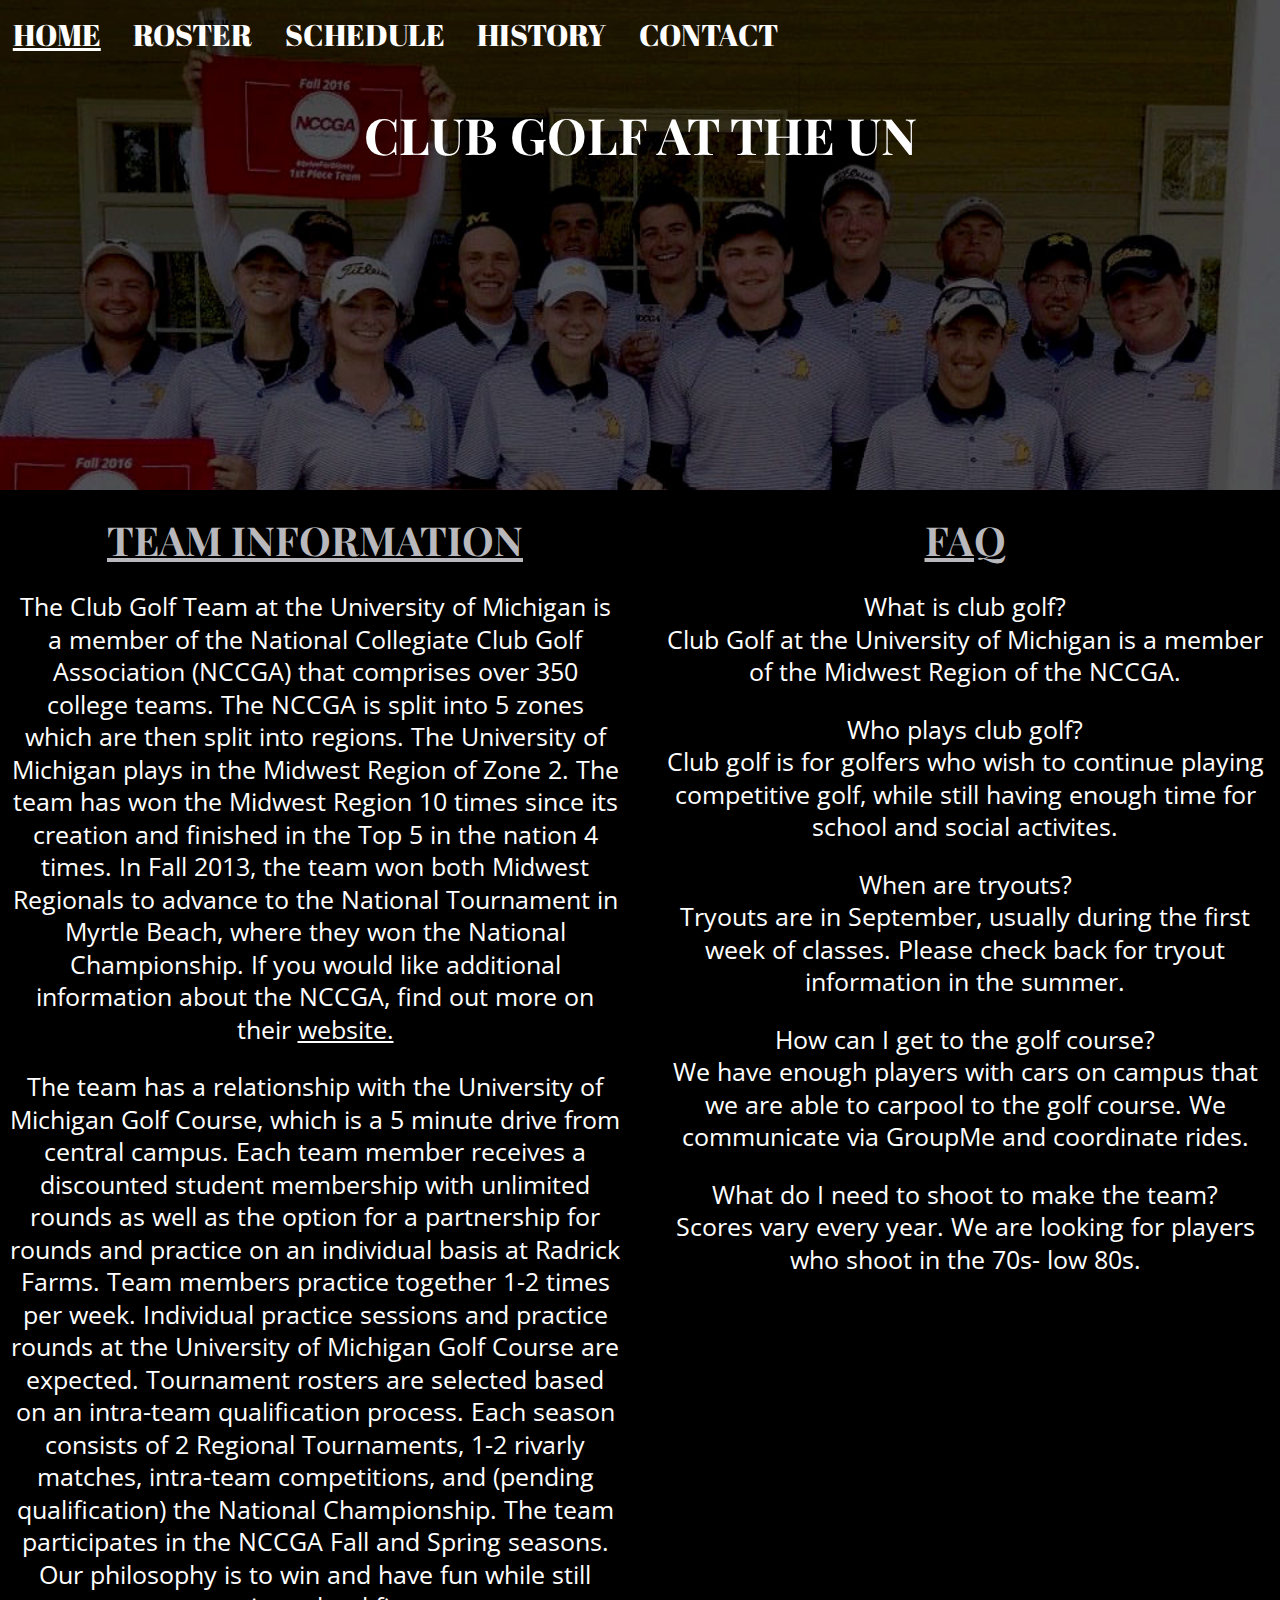
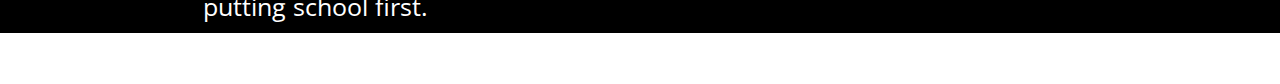
==== index.html @ b540fb55 "w3 errors index" ====
<!DOCTYPE html>
<html lang="en" dir="ltr">
  <head>
    <meta charset="utf-8">
    <!-- Global site tag (gtag.js) - Google Analytics -->
    <script async src="https://www.googletagmanager.com/gtag/js?id=UA-138575042-1"></script>
    <script>
      window.dataLayer = window.dataLayer || [];
      function gtag(){dataLayer.push(arguments);}
      gtag('js', new Date());

      gtag('config', 'UA-138575042-1');

      var i = 0;
      var txt = ' Golf at the University of Michigan';
      var speed = 50;

      function typeWriter() {
        if (i < txt.length) {
          document.getElementById("info").innerHTML += txt.charAt(i);
          i++;
          setTimeout(typeWriter, speed);
        }
      }
    </script>
    <meta name="viewport" content="width=device-width, initial-scale=1.0">
    <link rel="stylesheet" href="css/html5reset.css">
    <link rel="stylesheet" href="css/style.css">
    <link href="https://fonts.googleapis.com/css?family=Abril+Fatface" rel="stylesheet">
    <link href="https://fonts.googleapis.com/css?family=Open+Sans" rel="stylesheet">
    <link href="https://fonts.googleapis.com/css?family=Playfair+Display" rel="stylesheet">
    <link rel="stylesheet" href="https://use.fontawesome.com/releases/v5.7.1/css/all.css" integrity="sha384-fnmOCqbTlWIlj8LyTjo7mOUStjsKC4pOpQbqyi7RrhN7udi9RwhKkMHpvLbHG9Sr" crossorigin="anonymous">
    <link rel="stylesheet" href="https://cdnjs.cloudflare.com/ajax/libs/font-awesome/4.7.0/css/font-awesome.min.css">
    <title>Club Golf at the University of Michigan</title>
  </head>
  <body class="background" onload="typeWriter()">
    <a href= "#main" class="skip"> Skip to Content</a>
    <div class="imagearea">
      <nav class="topnav" id="myTopnav">
        <div class="indexnav">
    <a href="index.html" class ="current">Home</a>
    <a href= "roster.html">Roster</a>
    <a href= "schedule.html">Schedule</a>
    <a href= "history.html">History</a>
    <a href= "contact.html">Contact</a>
    <a href="javascript:void(0);" class="icon" onclick="myFunction()"><i class="fa fa-bars"></i></a>
  </div>
</nav>
<header>
<h1 id="info">Club </h1>
</header>
</div>

<main id="main">

  <div class="indexcontainer">
  <div>
<h2>Team Information</h2>

<p> The Club Golf Team at the University of Michigan is a member of the National Collegiate Club Golf Association (NCCGA) that comprises over 350 college teams. The NCCGA is split into 5 zones which are then split into regions. The University of Michigan plays in the Midwest Region of Zone 2. The team has won the Midwest Region 10 times since its creation and finished in the Top 5 in the nation 4 times. In Fall 2013, the team won both Midwest Regionals to advance to the National Tournament in Myrtle Beach, where they won the National Championship. If you would like additional information about the NCCGA, find out more on their  <a href="https://nextgengolf.org/college-golf/nccga/."> website. </a> </p>
<br>
<p>The team has a relationship with the University of Michigan Golf Course, which is a 5 minute drive from central campus. Each team member receives a discounted student membership with unlimited rounds as well as the option for a partnership for rounds and practice on an individual basis at Radrick Farms. Team members practice together 1-2 times per week. Individual practice sessions and practice rounds at the University of Michigan Golf Course are expected. Tournament rosters are selected based on an intra-team qualification process. Each season consists of 2 Regional Tournaments, 1-2 rivarly matches, intra-team competitions, and (pending qualification) the National Championship. The team participates in the NCCGA Fall and Spring seasons. Our philosophy is to win and have fun while still putting school first. </p>
</div>
<div>
<h2>FAQ </h2>

<p>What is club golf?</p>

<p>Club Golf at the University of Michigan is a member of the Midwest Region of the NCCGA.</p>
<br>
<p>Who plays club golf?</p>

<p>Club golf is for golfers who wish to continue playing competitive golf, while still having enough time for school and social activites.</p>
<br>
<p>When are tryouts?</p>

<p>Tryouts are in September, usually during the first week of classes. Please check back for tryout information in the summer.</p>
<br>
<p>How can I get to the golf course?</p>

<p>We have enough players with cars on campus that we are able to carpool to the golf course. We communicate via GroupMe and coordinate rides.</p>
<br>
<p>What do I need to shoot to make the team?</p>

<p>Scores vary every year. We are looking for players who shoot in the 70s- low 80s.</p>
</div>
</div class="twitter">
		<!-- Select here to avoid Twitter feed -->
		<a id="accessibility-link" href="#afterTwitterTimeline">Skip twitter timeline</a>

		<div>
			<a class="twitter-timeline"  href="https://twitter.com/clubgolfmich?lang=en"
			data-width="100%" data-height="70vh">Tweets by umsi</a>

			<script async src="https://platform.twitter.com/widgets.js"</script>

		</div>
		<span id="afterTwitterTimeline" tabindex="0" title="End of twitter feed"></span>
</main>

<footer>
<a href="https://www.facebook.com/ClubGolfAtMichigan/" target="_blank"><i class="fab fa-facebook-square" title="facebook link"></i></a>
<a href="https://twitter.com/clubgolfmich?lang=en" target="_blank"><i class="fab fa-twitter-square" title="twitter link"></i></a>
<a href="https://www.instagram.com/clubgolfmich/?hl=en" target="_blank"><i class="fab fa-instagram" title="instagram link"></i></a>
<a href="mailto:michiganclubgolf@gmail.com" target="_blank"><i class="fas fa-envelope-square" title="email"></i></a>

  </footer>
  <script>
  function myFunction() {
    var x = document.getElementById("myTopnav");
    if (x.className === "topnav") {
      x.className += " responsive";
    } else {
      x.className = "topnav";
    }
    var info = document.getElementById("info")
    info.style.display = 'none';

  }
  </script>
</body>
</html>
---- css/style.css ----
.topnav a:hover {
  background-color: #ddd;
  color: black;
}

.topnav .icon {
  display: none;
}

nav a {
  color: rgba(0,0,0,.54);
  font-size: 30px;
  padding: 0.8rem;
  text-decoration: none;
  text-transform: uppercase;
  font-family: 'Abril Fatface', cursive;
}

.twitter {
  background-color: black;
}

.carousel {
  width: 100%;
}



#accessibility-link {
  color: black;
  position: relative;
  left: -2000px;
}

#accessibility-link:focus {
  position: static;
  border: 2px solid black;
}

#form {
  display: block;
}

body {
  text-align: center;
}


nav {
  margin-top: 25px;
  margin-bottom: 50px;
  text-align: left;
}

.indexnav {
  margin-top: 25px;
  padding-top: 20px;
  margin-bottom: 50px;
}

.current {
  color: rgb(0,0,0);
  text-decoration: underline;
}

.skip {
  position: relative;
  left: -2000px;
}

.skip:focus {
  position: static;
  border: 2px solid black;
}

/* table bordering style */
table {
  border-collapse: collapse;
  position: relative;
  margin: 0 auto;
}
th,
td {
  border: 3px solid #c6c7cc;
  padding: 10px 15px;
}
th {
  font-weight: bold;
}

h1 {
  text-align: center;
  padding: 10px;
  text-transform: uppercase;
  font-size: 35px;
}

.histcontainer {
  display: grid;
  grid-template-columns: 1fr;
  grid-row-gap: 40px;
  justify-items: center;
}

.histcontainer li{
  list-style: none;
}

.contact_container {
  display: grid;
  grid-row-gap: 40px;
  justify-items: center;
}

.contact_container div {
  font-size: 20px;
}

.contactheader {
  margin-bottom: 20px;
}

.indexcontainer {
  display: grid;
  column-gap: 40px;
  justify-content: center;
  grid-row-gap: 40px;
}


.fab {
  display: inline;
  font-size: 32px;
  color: black;
}

.fas {
  display: inline;
  font-size: 32px;
  color: black;
}

footer {
  text-align: center;
  padding: 10px;
}

.imagearea {
  background-color: black;
  background-image: url("../images/teampic.jpg");
  background-repeat: no-repeat;
  background-size: cover;
  background-position: center;
  margin-top: -50px;
  height: 490px;
}


.background h1 {
  color: white;
  height: 100px;
  text-align: center;
  text-transform: uppercase;
  font-family: 'Playfair Display', serif;
  font-size: 50px;
}

.background p {
  line-height: 1.3;
  font-family: 'Open Sans', sans-serif;
  font-size: 25px;
}

.background h2{
  text-align: center;
  text-decoration: underline;
  text-transform: uppercase;
  font-family: 'Playfair Display', serif;
  margin-bottom: 10px;
  color: rgb(184,184 ,189);
  font-size: 40px;
}

.background .indexcontainer {
  padding: 10px;
  background-color: black;
  color: white;
}

.background a {
  color: white;
}

.indexnav a {
  color: white;
}

.background .fab {
  color: white;
}

.background .fas {
  color: white;
}

.background footer {
  overflow: auto;
  background: rgb(57, 55, 61);
  padding: 25px;
}

.navimg {
  height: 70px;
  width: 70px;
  margin-top: -30px;
  margin-bottom: -20px;
  margin-right: -10px;
}

body {
  font-family: Helvetica;
  font-size: 25px;
}

h2 {
  padding: 20px;
}


/* full screen */
@media screen and (min-width: 1000px) {
  .indexcontainer {
    grid-template-columns: 1fr 1fr;
  }
  .histcontainer {
    grid-template-columns: 1fr 1fr;
    justify-items: left;

  }
  .histcontainer > div > ul > li {
    text-align: left;
  }

  .histcontainer li{
    list-style: circle;
  }

  .histcontainer > div > h2 {
    text-align: left;
  }

  .historyheader {
    margin-bottom: 30px;
  }

  .contact_container {
    grid-template-columns: 1fr 1fr 1fr;
  }

  .contactfooter {
    padding-top: 30px;
  }

}

/* ipad */
@media screen and (min-width : 700px) and (max-width : 1245px) {
  .box {
    min-height: 100vh;
    position: relative;
    padding-bottom: 40px;
  }
  .contact_container {
    grid-template-columns: 1fr 1fr;
  }
  .contact_container img {
    width: 350px;
  }
  .contactfooter {
    position: absolute;
    bottom: 0;
    width: 100%;
  }
}

/* phone */
@media screen and (max-width: 800px) {
  .topnav a:not(:first-child) {display: none;}
  .topnav a.icon {
    float: right;
    display: block;
  }
}

@media screen and (max-width: 800px) {
  .topnav.responsive {position: relative;}
  .topnav.responsive .icon {
    position: absolute;
    right: 0;
    top: 0;
  }
  .topnav.responsive a {
    float: none;
    display: block;
    text-align: left;
  }
}

/* Print QR code */
@media print {
       body:after{
            content: url(https://chart.googleapis.com/chart?cht=qr&chs=150x150&chl=https://carolgil.github.io/michiganclubgolf/&choe=UTF-8);
            }
}
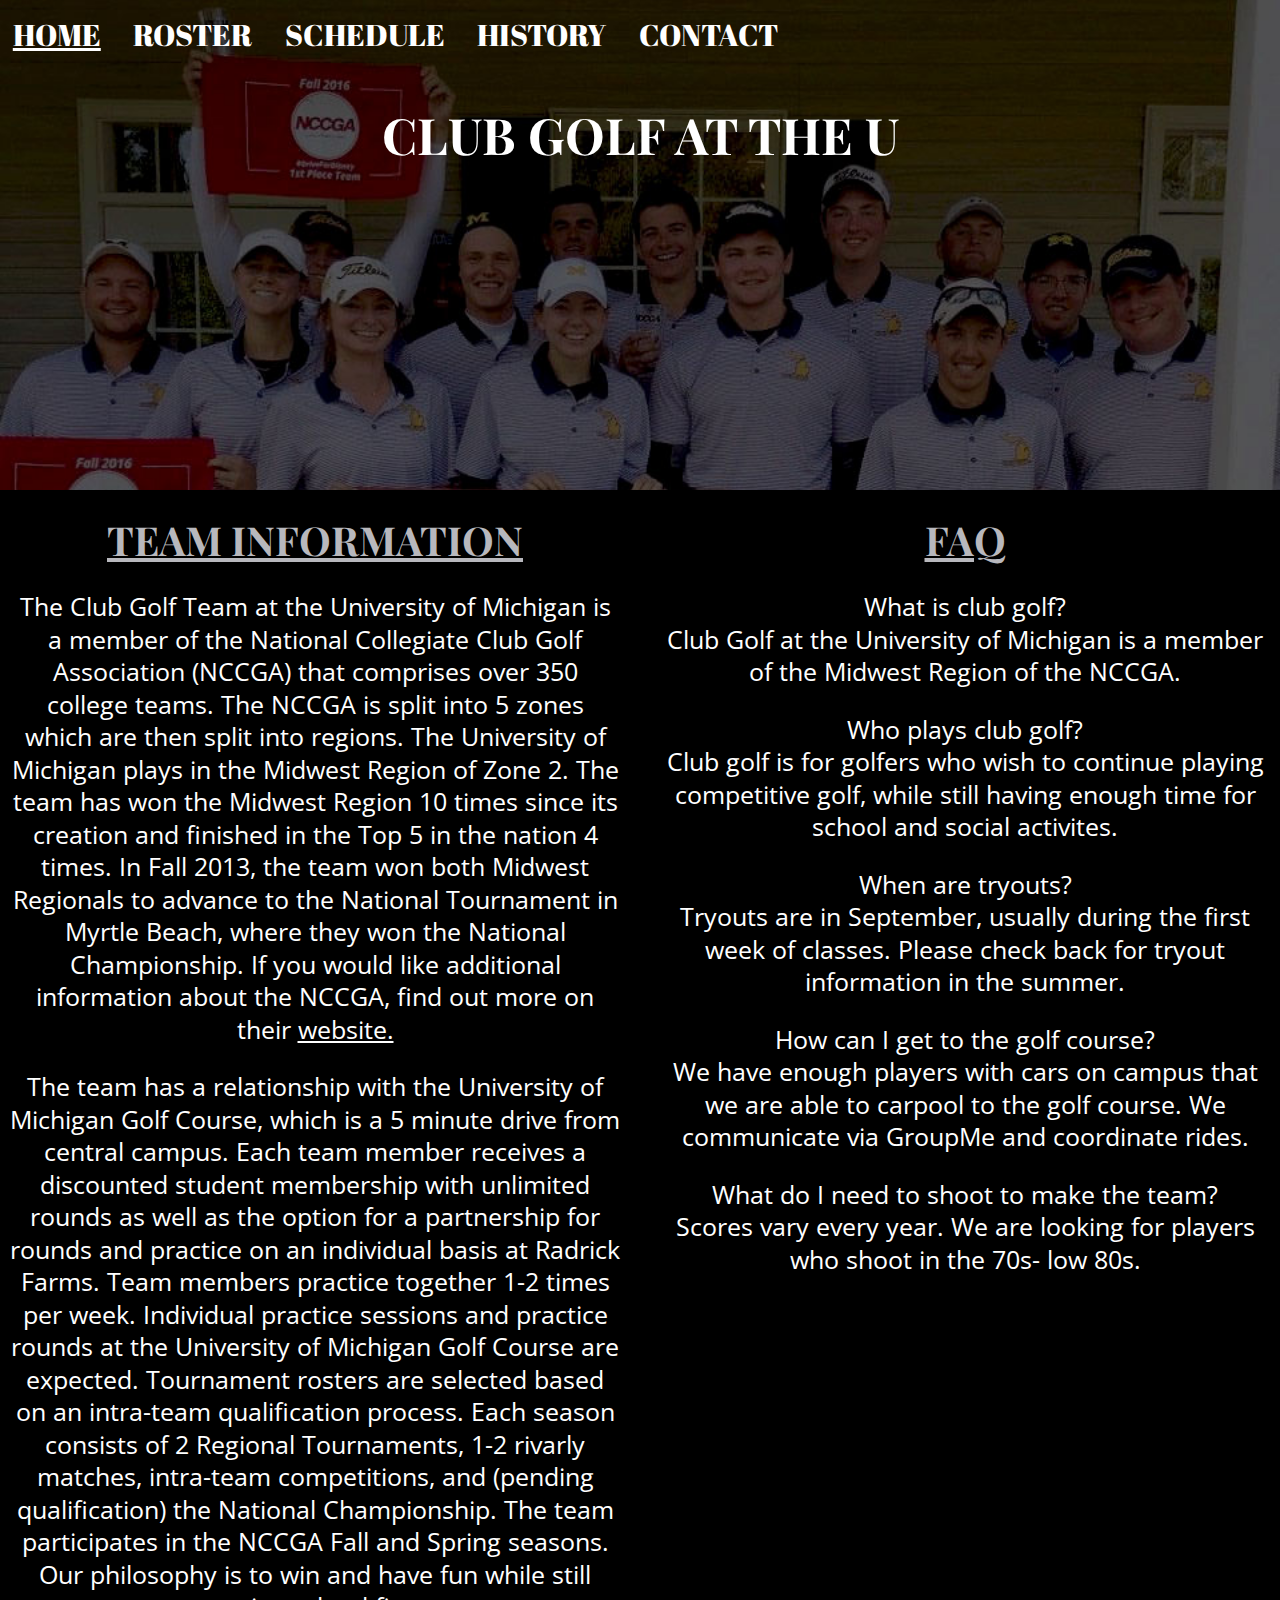
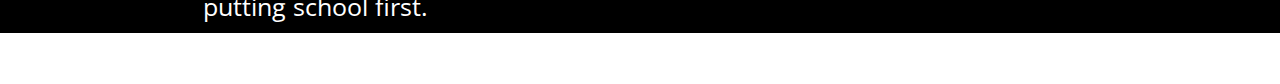
==== commit 873c1f35: "fix java" ====
--- a/index.html
+++ b/index.html
@@ -22,6 +22,18 @@
           setTimeout(typeWriter, speed);
         }
       }
+
+      function myFunction() {
+        var x = document.getElementById("myTopnav");
+        if (x.className === "topnav") {
+          x.className += " responsive";
+        } else {
+          x.className = "topnav";
+        }
+        var info = document.getElementById("info")
+        info.style.display = 'none';
+
+        }
     </script>
     <meta name="viewport" content="width=device-width, initial-scale=1.0">
     <link rel="stylesheet" href="css/html5reset.css">
@@ -105,18 +117,5 @@
 <a href="mailto:michiganclubgolf@gmail.com" target="_blank"><i class="fas fa-envelope-square" title="email"></i></a>
 
   </footer>
-  <script>
-  function myFunction() {
-    var x = document.getElementById("myTopnav");
-    if (x.className === "topnav") {
-      x.className += " responsive";
-    } else {
-      x.className = "topnav";
-    }
-    var info = document.getElementById("info")
-    info.style.display = 'none';
-
-  }
-  </script>
 </body>
 </html>
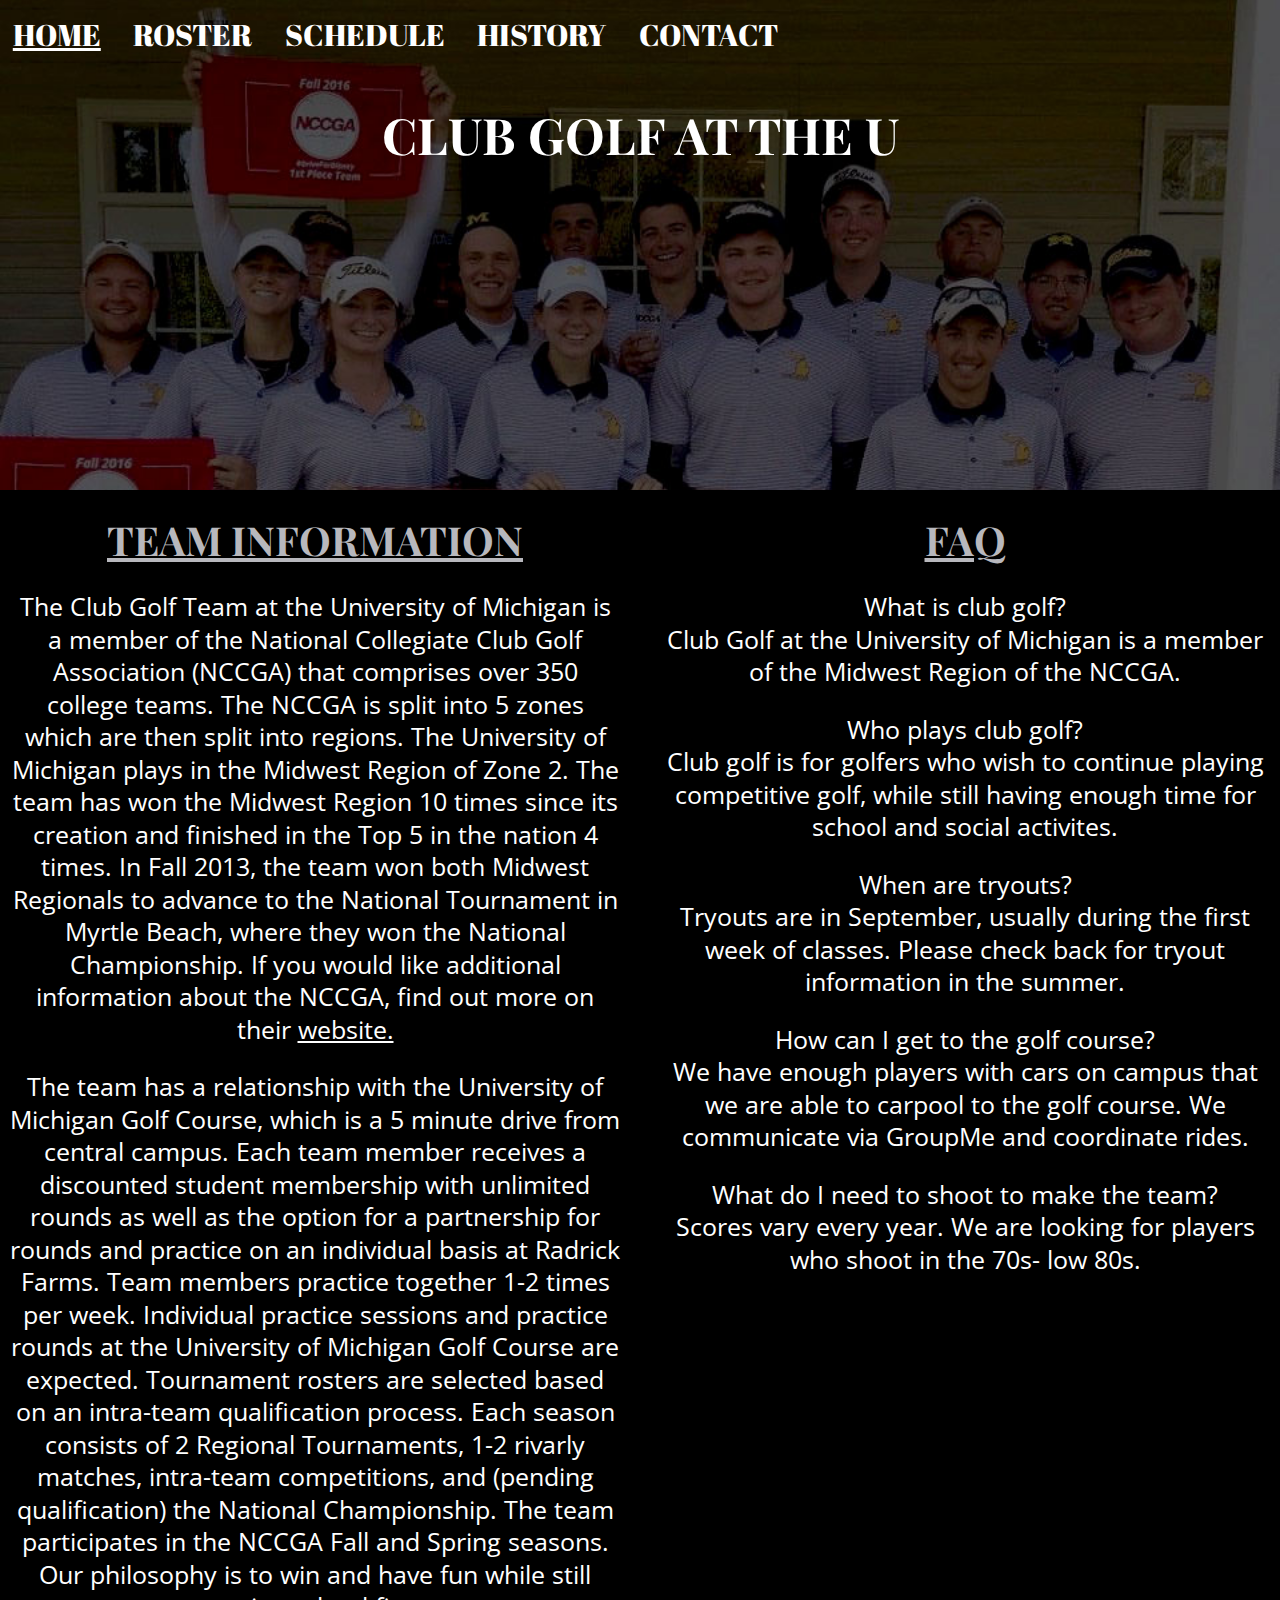
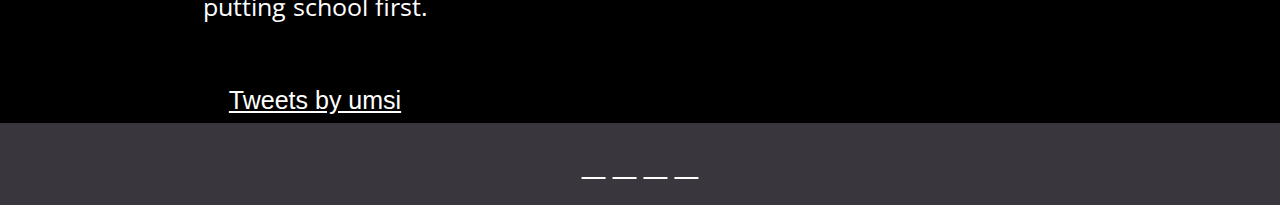
==== commit 8b5cc727: "w3 errors index" ====
--- a/index.html
+++ b/index.html
@@ -96,7 +96,7 @@
 
 <p>Scores vary every year. We are looking for players who shoot in the 70s- low 80s.</p>
 </div>
-</div class="twitter">
+<div class="twitter">
 		<!-- Select here to avoid Twitter feed -->
 		<a id="accessibility-link" href="#afterTwitterTimeline">Skip twitter timeline</a>
 
@@ -104,10 +104,11 @@
 			<a class="twitter-timeline"  href="https://twitter.com/clubgolfmich?lang=en"
 			data-width="100%" data-height="70vh">Tweets by umsi</a>
 
-			<script async src="https://platform.twitter.com/widgets.js"</script>
+			<script async src="https://platform.twitter.com/widgets.js"></script>
 
 		</div>
 		<span id="afterTwitterTimeline" tabindex="0" title="End of twitter feed"></span>
+    </div>
 </main>
 
 <footer>
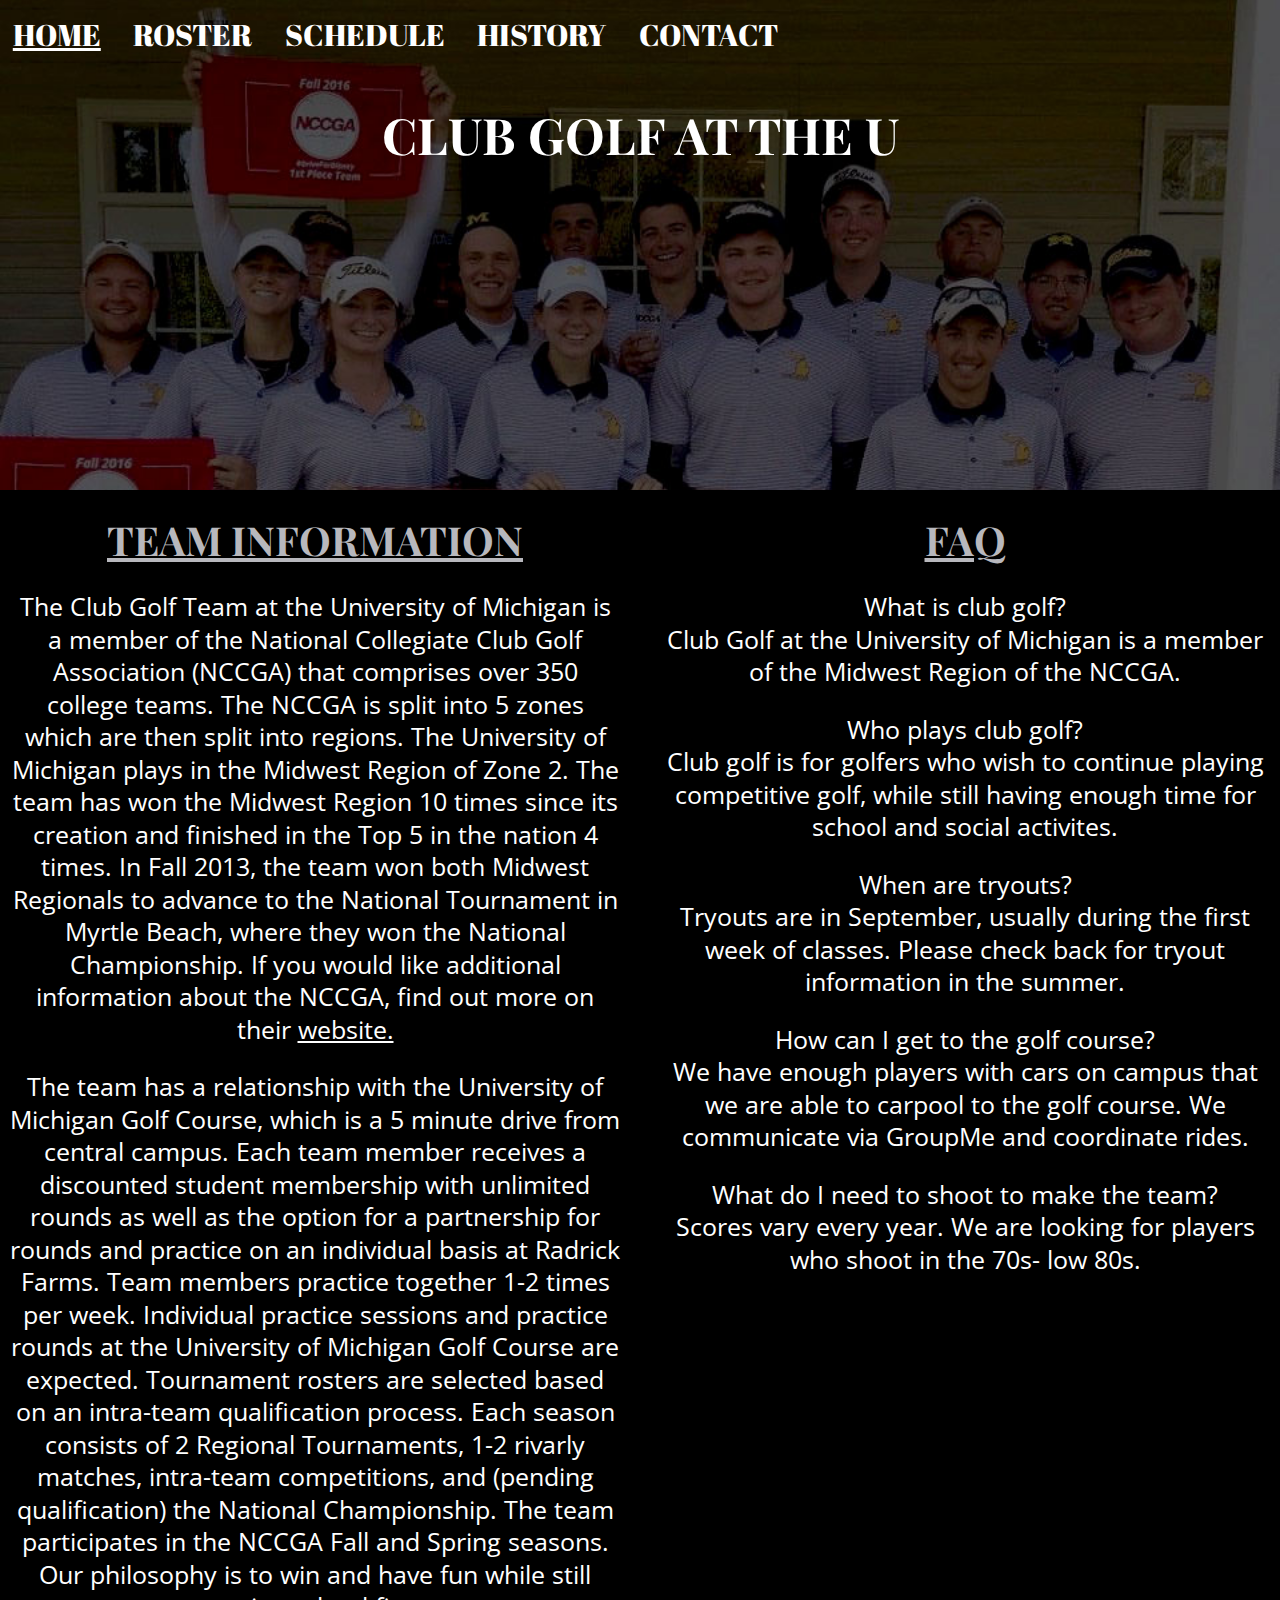
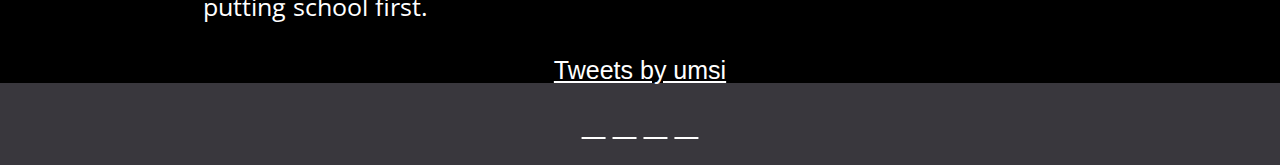
==== commit e45fbca8: "fix div" ====
--- a/index.html
+++ b/index.html
@@ -96,6 +96,7 @@
 
 <p>Scores vary every year. We are looking for players who shoot in the 70s- low 80s.</p>
 </div>
+</div>
 <div class="twitter">
 		<!-- Select here to avoid Twitter feed -->
 		<a id="accessibility-link" href="#afterTwitterTimeline">Skip twitter timeline</a>
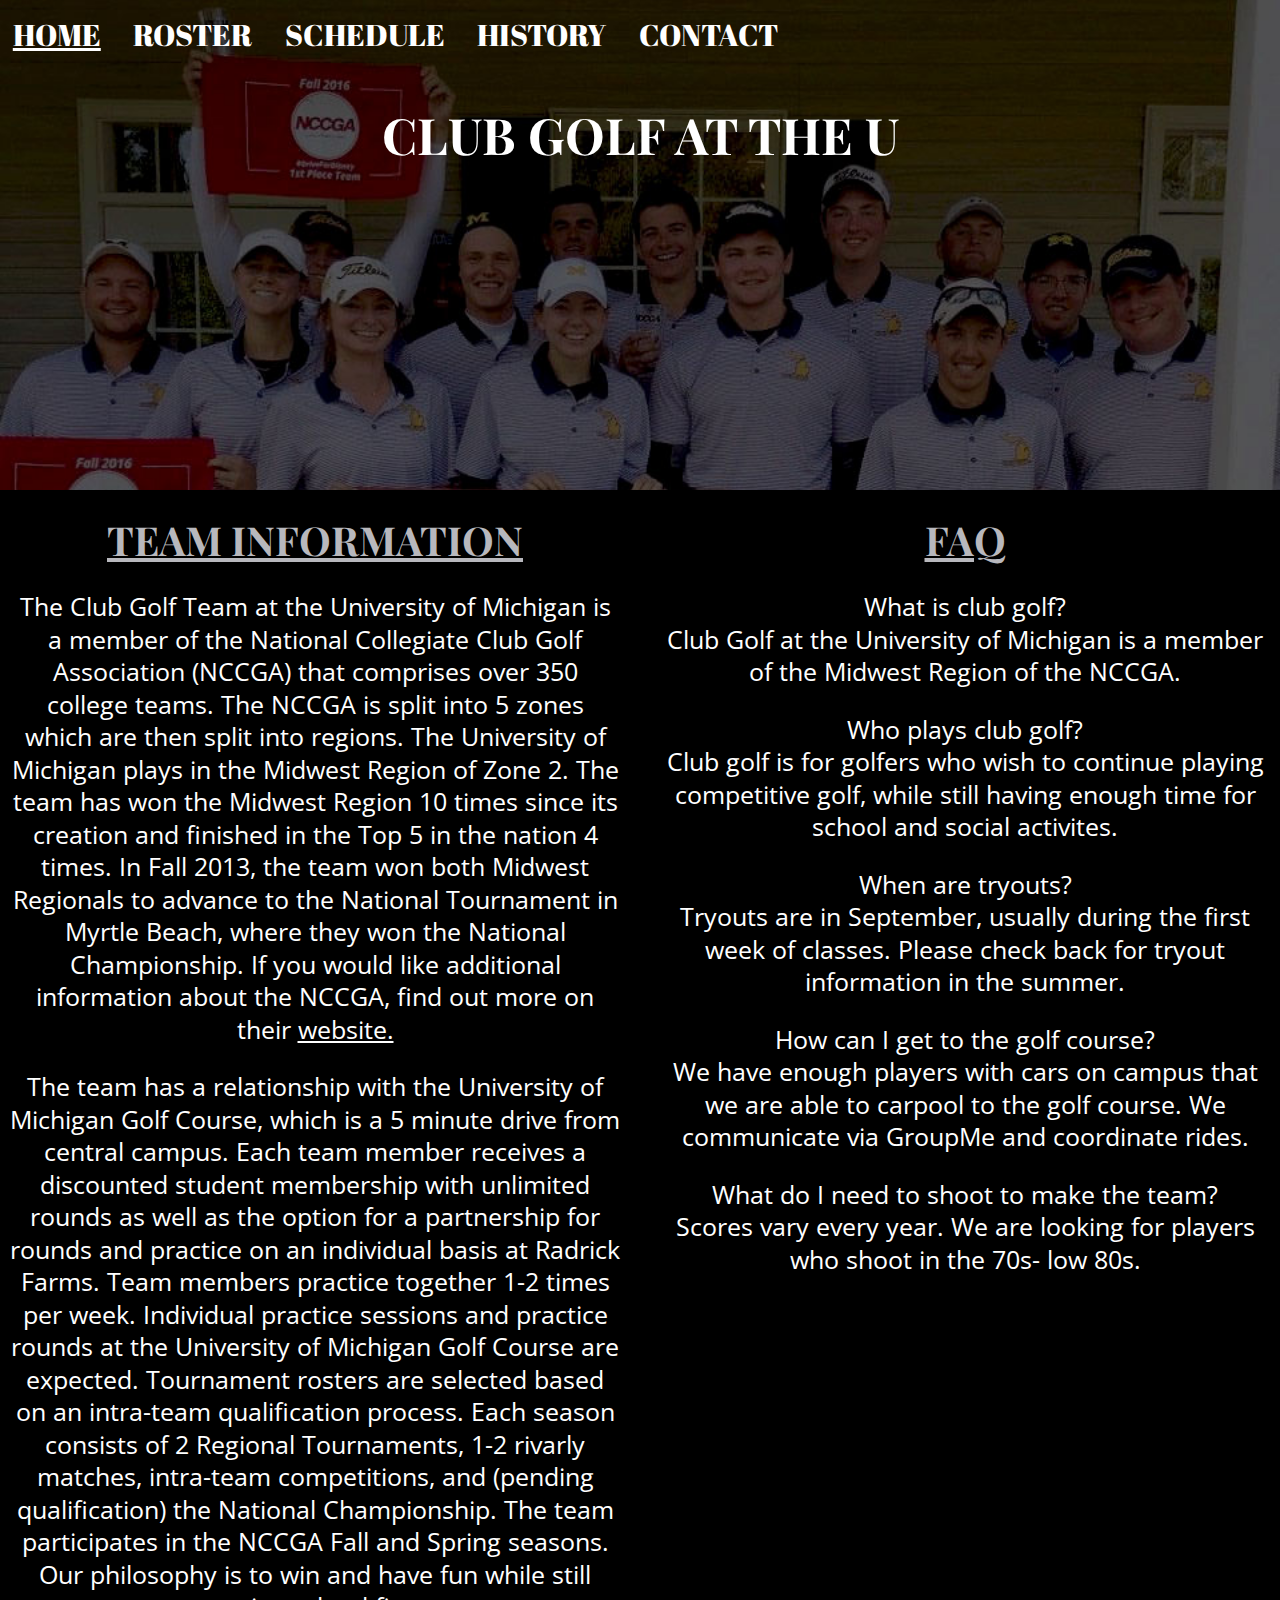
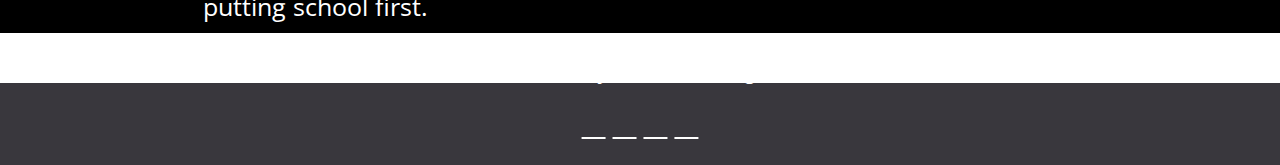
==== commit 37b356f0: "twitter" ====
--- a/index.html
+++ b/index.html
@@ -4,6 +4,8 @@
     <meta charset="utf-8">
     <!-- Global site tag (gtag.js) - Google Analytics -->
     <script async src="https://www.googletagmanager.com/gtag/js?id=UA-138575042-1"></script>
+    <script src="https://ajax.googleapis.com/ajax/libs/jquery/3.3.1/jquery.min.js"></script>
+
     <script>
       window.dataLayer = window.dataLayer || [];
       function gtag(){dataLayer.push(arguments);}
@@ -55,7 +57,7 @@
     <a href= "schedule.html">Schedule</a>
     <a href= "history.html">History</a>
     <a href= "contact.html">Contact</a>
-    <a href="javascript:void(0);" class="icon" onclick="myFunction()"><i class="fa fa-bars"></i></a>
+    <a href="javascript:void(0);" class="icon" onclick="myFunction()" aria-label="Hamburger menu icon"><i class="fa fa-bars"></i></a>
   </div>
 </nav>
 <header>
@@ -97,19 +99,20 @@
 <p>Scores vary every year. We are looking for players who shoot in the 70s- low 80s.</p>
 </div>
 </div>
-<div class="twitter">
+<section>
 		<!-- Select here to avoid Twitter feed -->
 		<a id="accessibility-link" href="#afterTwitterTimeline">Skip twitter timeline</a>
 
 		<div>
 			<a class="twitter-timeline"  href="https://twitter.com/clubgolfmich?lang=en"
-			data-width="100%" data-height="70vh">Tweets by umsi</a>
+			data-width="100%" data-height="70vh">Tweets by umich club golf</a>
 
 			<script async src="https://platform.twitter.com/widgets.js"></script>
 
 		</div>
-		<span id="afterTwitterTimeline" tabindex="0" title="End of twitter feed"></span>
-    </div>
+		<span id="afterTwitterTimeline" tabindex="0" title="End of twitter feed" aria-label="End of twitter timeline"></span>
+</section>
+
 </main>
 
 <footer>
--- a/css/style.css
+++ b/css/style.css
@@ -16,10 +16,6 @@
   font-family: 'Abril Fatface', cursive;
 }
 
-.twitter {
-  background-color: black;
-}
-
 .carousel {
   width: 100%;
 }
@@ -27,14 +23,15 @@
 
 
 #accessibility-link {
-  color: black;
+  color: #ffffff;
   position: relative;
   left: -2000px;
+  background-color: #4c4c4c;
 }
 
 #accessibility-link:focus {
   position: static;
-  border: 2px solid black;
+  border: 2px solid  #4c4c4c;
 }
 
 #form {
@@ -66,11 +63,13 @@
 .skip {
   position: relative;
   left: -2000px;
+  background-color: #575757;
+  color: #ffffff;
 }
 
 .skip:focus {
   position: static;
-  border: 2px solid black;
+  border: 2px solid #575757;
 }
 
 /* table bordering style */
@@ -226,6 +225,22 @@
   padding: 20px;
 }
 
+.button {
+  background-color: black;
+  border-color: black;
+  color: white;
+  display: inline-block;
+  font-weight: 400;
+  text-align: center;
+  vertical-align: middle;
+  border: 1px solid transparent;
+  padding: .375rem .75rem;
+  font-size: 1rem;
+  line-height: 1.5;
+  border-radius: .25rem;
+
+}
+
 
 /* full screen */
 @media screen and (min-width: 1000px) {
